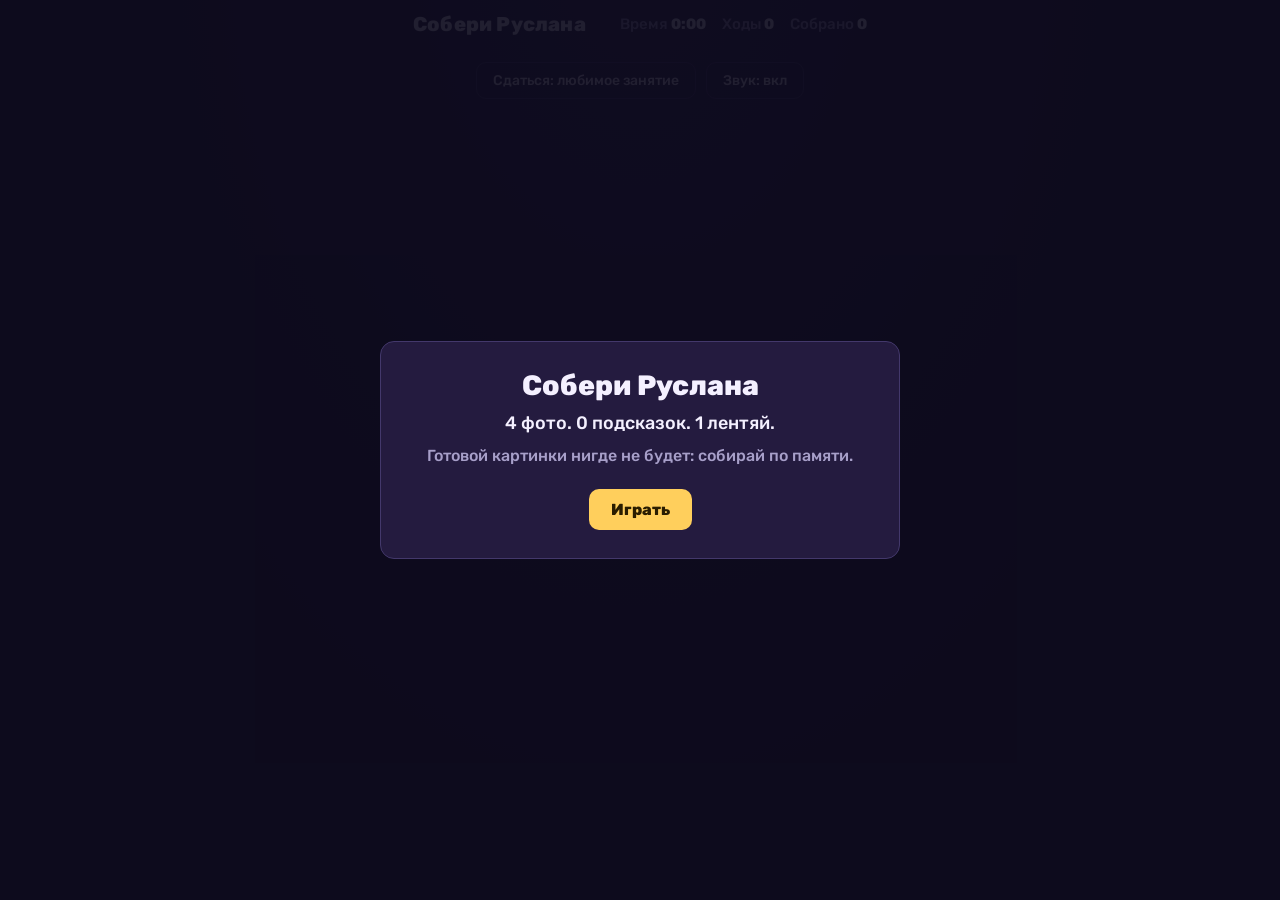
==== index.html @ 2815a975 "Добавлены изображения уровней и основной HTML файл для игры "Собери Руслана"" ====
<!DOCTYPE html>
<html lang="ru">

<head>
  <meta charset="utf-8">
  <meta name="viewport" content="width=device-width,initial-scale=1">
  <title>Собери Руслана</title>
  <link rel="stylesheet" href="https://fonts.googleapis.com/css2?family=Rubik:wght@500;800&display=swap">
  <style>
    :root {
      --bg: #171229;
      --bg2: #2a1f4a;
      --panel: #241b3f;
      --line: #43386b;
      --ink: #f4f0ff;
      --mute: #a79fc9;
      --acc: #ffcf5c;
      --ok: #6ee7b7;
      --bad: #ff7a8a
    }

    * {
      box-sizing: border-box
    }

    html,
    body {
      margin: 0;
      min-height: 100%
    }

    body {
      background: radial-gradient(ellipse at 50% -10%, var(--bg2), var(--bg) 65%) fixed;
      color: var(--ink);
      font-family: Rubik, system-ui, "Segoe UI", sans-serif;
      font-weight: 500;
      -webkit-user-select: none;
      user-select: none;
      overflow-x: hidden
    }

    header {
      display: flex;
      flex-wrap: wrap;
      gap: 6px 18px;
      align-items: center;
      justify-content: center;
      padding: 12px 10px 8px;
      text-align: center
    }

    h1 {
      font-size: 20px;
      font-weight: 800;
      margin: 0;
      letter-spacing: .2px
    }

    .hud {
      display: flex;
      gap: 16px;
      color: var(--mute);
      font-size: 15px
    }

    .hud b {
      color: var(--ink);
      font-weight: 800;
      font-variant-numeric: tabular-nums
    }

    .hud .low {
      color: var(--bad)
    }

    #stage {
      position: relative;
      margin: 6px auto 0
    }

    .board {
      position: absolute;
      left: 0;
      top: 0;
      background-color: #1d1636;
      outline: 2px dashed var(--line);
      outline-offset: 3px;
      border-radius: 2px;
      background-image: linear-gradient(var(--line) 1px, transparent 1px), linear-gradient(90deg, var(--line) 1px, transparent 1px);
      background-size: var(--s) var(--s);
      opacity: .9
    }

    .piece {
      position: absolute;
      width: var(--s);
      height: var(--s);
      touch-action: none;
      cursor: grab;
      z-index: 10;
      box-shadow: 0 2px 7px #0009;
      transition: transform .15s
    }

    .piece.drag {
      cursor: grabbing;
      box-shadow: 0 10px 22px #000b;
      filter: brightness(1.08);
      transition: none
    }

    .piece.locked {
      cursor: default;
      box-shadow: none;
      pointer-events: none;
      z-index: 1
    }

    .piece.flash {
      animation: fl .55s
    }

    @keyframes fl {
      0% {
        filter: brightness(1.9) drop-shadow(0 0 10px var(--ok))
      }

      100% {
        filter: none
      }
    }

    .swap .piece {
      box-shadow: none;
      cursor: pointer;
      transition: left .18s, top .18s, transform .18s
    }

    .piece.sel {
      outline: 3px solid var(--acc);
      outline-offset: -3px;
      z-index: 20
    }

    .controls {
      display: flex;
      flex-wrap: wrap;
      gap: 10px;
      justify-content: center;
      align-items: center;
      padding: 12px 10px 18px
    }

    .tip {
      flex-basis: 100%;
      text-align: center;
      color: var(--mute);
      font-size: 14px
    }

    .btn {
      font: inherit;
      font-weight: 800;
      background: var(--acc);
      color: #2a1d00;
      border: 0;
      border-radius: 10px;
      padding: 11px 22px;
      font-size: 16px;
      cursor: pointer
    }

    .btn:hover {
      filter: brightness(1.08)
    }

    .btn:focus-visible {
      outline: 3px solid var(--ink);
      outline-offset: 2px
    }

    .btn.ghost {
      background: transparent;
      color: var(--ink);
      border: 1px solid var(--line);
      font-weight: 500;
      padding: 9px 16px;
      font-size: 14px
    }

    .btn[hidden] {
      display: none
    }

    .ov {
      position: fixed;
      inset: 0;
      background: #0d0a1ce8;
      display: flex;
      overflow: auto;
      padding: 16px;
      z-index: 1000
    }

    .ov[hidden] {
      display: none
    }

    .card {
      margin: auto;
      max-width: 520px;
      width: 100%;
      background: var(--panel);
      border: 1px solid var(--line);
      border-radius: 14px;
      padding: 28px 24px;
      text-align: center
    }

    .card h2 {
      margin: 0 0 8px;
      font-size: 28px;
      font-weight: 800;
      line-height: 1.15
    }

    .card p {
      margin: 8px 0;
      color: var(--mute);
      line-height: 1.45
    }

    .card .big {
      color: var(--ink);
      font-size: 18px
    }

    .card .btn {
      margin-top: 14px
    }

    .stats {
      display: flex;
      justify-content: center;
      gap: 28px;
      margin: 14px 0 4px;
      color: var(--mute)
    }

    .stats b {
      display: block;
      color: var(--acc);
      font-size: 26px;
      font-weight: 800
    }

    .col {
      display: grid;
      grid-template-columns: 1fr 1fr;
      gap: 6px;
      margin: 14px 0
    }

    .col img {
      width: 100%;
      aspect-ratio: 1;
      object-fit: cover;
      border-radius: 6px
    }

    #quip {
      min-height: 24px;
      color: var(--acc)
    }

    #toast {
      position: fixed;
      left: 50%;
      bottom: 22px;
      transform: translateX(-50%);
      background: var(--acc);
      color: #2a1d00;
      font-weight: 800;
      padding: 10px 18px;
      border-radius: 10px;
      z-index: 1100;
      opacity: 0;
      pointer-events: none;
      transition: opacity .25s;
      max-width: 90vw;
      text-align: center
    }

    #toast.on {
      opacity: 1
    }

    @media (prefers-reduced-motion:reduce) {

      .piece,
      .swap .piece {
        transition: none
      }

      .piece.flash {
        animation: none
      }
    }
  </style>
</head>

<body>
  <header>
    <h1>Собери Руслана</h1>
    <div class="hud">
      <span id="hLv"></span><span>Время <b id="hT">0:00</b></span><span>Ходы <b id="hM">0</b></span><span
        id="hPw">Собрано <b id="hP">0</b></span>
    </div>
  </header>
  <div id="stage"></div>
  <div class="controls">
    <button class="btn ghost" id="bRot" hidden>Повернуть выбранный (R)</button>
    <button class="btn ghost" id="bGive">Сдаться: любимое занятие</button>
    <button class="btn ghost" id="bSnd">Звук: вкл</button>
    <div class="tip" id="tip"></div>
  </div>
  <div class="ov" id="ov">
    <div class="card" id="card"></div>
  </div>
  <div id="toast"></div>

  <script>
    /* ===== НАСТРОЙКИ: имена файлов, размеры сетки, режимы ===== */
    const LEVELS = [
      { src: 'img/level1.jpg', n: 3, mode: 'free', rot: 0, title: 'Разминка для лентяя', sub: 'Тащи кусочки на поле. Даже ты справишься. Наверное.', tip: 'Тащи кусочки к сетке — подходящий встанет на место' },
      { src: 'img/level2.jpg', n: 4, mode: 'free', rot: 0, title: 'Уровень 2', sub: 'Теперь со временем и счётчиком ходов. Руслан уже зевает.', tip: 'Тащи кусочки к сетке — подходящий встанет на место' },
      { src: 'img/level3.jpg', n: 5, mode: 'free', rot: .6, title: 'Кусочки спят', sub: 'Часть кусочков перевёрнута. Клик по кусочку поворачивает его.', tip: 'Клик по кусочку — поворот. Тащи, чтобы переместить' },
      { src: 'img/level4.jpg', n: 6, mode: 'swap', rot: .75, limit: 600, title: 'Финальный босс', sub: 'Сильнее только пара в 8:00. Кусочки меняются местами, часть повёрнута, время ограничено, подсказок нет.', tip: 'Выбери кусочек, затем второй — они поменяются. R — повернуть выбранный' }
    ];
    /* ========================================================== */
    const $ = id => document.getElementById(id);
    const stage = $('stage'), ov = $('ov'), card = $('card');
    let lv = 0, cols, rows, s, bw, bh, th, pieces = [], moves = 0, locked = 0, sel = null, t0 = 0, last = 0, playing = false, z = 10, totT = 0, totM = 0, mute = false, ac, cache = {};
    const rnd = n => Math.floor(Math.random() * n), clamp = (v, a, b) => Math.max(a, Math.min(b, v));
    const fmt = ms => { const t = Math.floor(ms / 1000); return Math.floor(t / 60) + ':' + String(t % 60).padStart(2, '0') };
    const sleep = ms => new Promise(r => setTimeout(r, ms));
    const mod = d => ((d % 360) + 360) % 360;

    function beep(f = 660, d = .09) { if (mute) return; try { ac = ac || new AudioContext(); const o = ac.createOscillator(), g = ac.createGain(); o.type = 'triangle'; o.frequency.value = f; g.gain.setValueAtTime(.14, ac.currentTime); g.gain.exponentialRampToValueAtTime(.001, ac.currentTime + d); o.connect(g); g.connect(ac.destination); o.start(); o.stop(ac.currentTime + d) } catch (e) { } }
    let tt; function toast(m) { const t = $('toast'); t.textContent = m; t.classList.add('on'); clearTimeout(tt); tt = setTimeout(() => t.classList.remove('on'), 3200) }
    function showOv(html) { card.innerHTML = html; ov.hidden = false }
    function hideOv() { ov.hidden = true }

    function loadImg(src) { if (cache[src]) return Promise.resolve(cache[src]); return new Promise((res, rej) => { const i = new Image(); i.onload = () => { cache[src] = i; res(i) }; i.onerror = () => rej(); i.src = src }) }

    async function startLevel(i) {
      lv = i; const L = LEVELS[i]; playing = false;
      showOv('<h2>Руслан ещё не проснулся…</h2><p>Загружаем</p>');
      let img;
      try { img = await loadImg(L.src); await sleep(500) } catch (e) {
        showOv(`<h2>Не нашёл ${L.src}</h2><p>Положи фото с таким именем в одну папку с index.html и нажми кнопку.</p><button class="btn" id="again">Попробовать снова</button>`);
        $('again').onclick = () => startLevel(i); return;
      }
      build(img, L);
      showOv(`<h2>${L.title}</h2><p class="big">${L.sub}</p><p>Сетка ${cols}×${rows}${L.limit ? ', лимит ' + fmt(L.limit * 1000) : ''}</p><button class="btn" id="go">Поехали</button>`);
      $('go').onclick = () => { hideOv(); playing = true; last = performance.now() };
    }

    function build(img, L) {
      stage.innerHTML = ''; pieces = []; moves = 0; locked = 0; sel = null; t0 = 0; z = 10;
      const free = L.mode === 'free', a = img.naturalWidth / img.naturalHeight;
      cols = Math.max(2, Math.round(L.n * Math.sqrt(a))); rows = Math.max(2, Math.round(L.n / Math.sqrt(a)));
      const availW = Math.min(innerWidth - 24, 900), availH = Math.max(260, innerHeight - 190);
      s = Math.floor(Math.max(24, Math.min(availW / cols, availH / (rows * (free ? 1.65 : 1)))));
      bw = cols * s; bh = rows * s; th = free ? Math.round(rows * s * .65) : 0;
      stage.style.cssText = `width:${bw}px;height:${bh + th}px;--s:${s}px`;
      stage.className = free ? '' : 'swap';
      const b = document.createElement('div'); b.className = 'board'; b.style.cssText = `width:${bw}px;height:${bh}px`; stage.appendChild(b);
      // обрезка картинки по центру под пропорции сетки, чтобы кусочки были квадратными
      const g = cols / rows, iw = img.naturalWidth, ih = img.naturalHeight; let sw, sh, sx, sy;
      if (a > g) { sh = ih; sw = ih * g; sx = (iw - sw) / 2; sy = 0 } else { sw = iw; sh = iw / g; sx = 0; sy = (ih - sh) / 2 }
      const px = Math.round(s * Math.min(devicePixelRatio || 1, 2));
      const perm = [...Array(cols * rows).keys()].sort(() => Math.random() - .5);
      for (let r = 0; r < rows; r++)for (let c = 0; c < cols; c++) {
        const cv = document.createElement('canvas'); cv.width = cv.height = px; cv.className = 'piece';
        cv.getContext('2d').drawImage(img, sx + c * sw / cols, sy + r * sh / rows, sw / cols, sh / rows, 0, 0, px, px);
        const id = r * cols + c;
        const p = { id, c, r, el: cv, rot: Math.random() < L.rot ? 90 * (1 + rnd(3)) : 0, locked: false, x: 0, y: 0, idx: perm[id] };
        cv.style.transform = `rotate(${p.rot}deg)`;
        if (free) { p.x = rnd(Math.max(1, bw - s)); p.y = bh + 8 + rnd(Math.max(1, th - s - 8)); cv.addEventListener('pointerdown', e => onDown(e, p)) }
        else { p.x = (p.idx % cols) * s; p.y = Math.floor(p.idx / cols) * s; cv.addEventListener('click', () => onSwap(p)) }
        pos(p); stage.appendChild(cv); pieces.push(p);
      }
      $('bRot').hidden = free; $('tip').textContent = L.tip;
      $('hPw').hidden = !free; hud();
    }
    function pos(p) { p.el.style.left = p.x + 'px'; p.el.style.top = p.y + 'px' }
    function begin() { if (!t0) t0 = performance.now() }

    /* --- свободные кусочки --- */
    function onDown(e, p) {
      if (p.locked || !playing) return; e.preventDefault();
      const el = p.el; el.setPointerCapture(e.pointerId);
      const sr = stage.getBoundingClientRect(), ox = e.clientX - sr.left - p.x, oy = e.clientY - sr.top - p.y, x0 = e.clientX, y0 = e.clientY; let moved = false;
      el.style.zIndex = ++z; el.classList.add('drag');
      const mv = ev => {
        if (Math.abs(ev.clientX - x0) + Math.abs(ev.clientY - y0) > 6) moved = true;
        if (moved) { p.x = clamp(ev.clientX - sr.left - ox, 0, bw - s); p.y = clamp(ev.clientY - sr.top - oy, 0, bh + th - s); pos(p) }
      };
      const up = () => {
        el.removeEventListener('pointermove', mv); el.removeEventListener('pointerup', up); el.removeEventListener('pointercancel', up); el.classList.remove('drag');
        begin(); last = performance.now();
        if (moved) { moves++; trySnap(p) } else if (LEVELS[lv].rot) { turn(p) }
        hud()
      };
      el.addEventListener('pointermove', mv); el.addEventListener('pointerup', up); el.addEventListener('pointercancel', up);
    }
    function turn(p) { p.rot += 90; p.el.style.transform = `rotate(${p.rot}deg)`; moves++; beep(420, .05); if (LEVELS[lv].mode === 'free') trySnap(p); else checkSwapWin() }
    function trySnap(p) {
      if (mod(p.rot) !== 0) return;
      const tx = p.c * s, ty = p.r * s;
      if (Math.hypot(p.x - tx, p.y - ty) < s * .35) {
        p.x = tx; p.y = ty; pos(p); p.locked = true; locked++;
        p.el.classList.add('locked', 'flash'); beep(780 + locked * 8);
        if (locked === pieces.length) win();
      }
    }

    /* --- обмен местами (последний уровень) --- */
    function onSwap(p) {
      if (!playing) return; begin(); last = performance.now();
      if (!sel) { sel = p; p.el.classList.add('sel'); return }
      if (sel === p) { p.el.classList.remove('sel'); sel = null; return }
      [sel.idx, p.idx] = [p.idx, sel.idx];
      for (const q of [sel, p]) { q.x = (q.idx % cols) * s; q.y = Math.floor(q.idx / cols) * s; pos(q) }
      sel.el.classList.remove('sel'); sel = null; moves++; beep(520, .06); hud(); checkSwapWin();
    }
    function rotSel() { if (sel && playing && LEVELS[lv].mode === 'swap') { last = performance.now(); begin(); turn(sel); hud() } }
    function checkSwapWin() { if (pieces.every(p => p.idx === p.id && mod(p.rot) === 0)) win() }

    /* --- ход игры --- */
    function hud() {
      const L = LEVELS[lv], el = t0 ? performance.now() - t0 : 0;
      $('hLv').textContent = 'Уровень ' + (lv + 1) + ' из ' + LEVELS.length;
      const T = $('hT');
      if (L.limit) { const left = Math.max(0, L.limit * 1000 - el); T.textContent = fmt(left); T.className = left < 60000 ? 'low' : '' } else T.textContent = fmt(el);
      $('hM').textContent = moves; $('hP').textContent = locked + '/' + pieces.length;
    }
    setInterval(() => {
      if (!playing) return; const now = performance.now();
      if (t0 && LEVELS[lv].limit && now - t0 >= LEVELS[lv].limit * 1000) { lose(); return }
      if (now - last > 25000) { toast('Руслан бы уже сдался'); last = now }
      hud();
    }, 250);

    function win() {
      if (!playing) return; playing = false;
      const L = LEVELS[lv], el = t0 ? performance.now() - t0 : 0; totT += el; totM += moves;
      [523, 659, 784].forEach((f, i) => setTimeout(() => beep(f, .14), i * 110));
      setTimeout(() => {
        if (lv < LEVELS.length - 1) {
          const fast = el < L.n * L.n * 2000;
          const msg = fast ? 'Подозрительно. Ты точно не Руслан?' : 'Собрал за ' + fmt(el) + '. Руслан бы не начал.';
          showOv(`<h2>Уровень пройден</h2><p class="big">${msg}</p><div class="stats"><span><b>${fmt(el)}</b>время</span><span><b>${moves}</b>ходов</span></div><button class="btn" id="nx">Дальше</button>`);
          $('nx').onclick = () => startLevel(lv + 1);
        } else final();
      }, 700);
    }
    function lose() {
      playing = false; beep(200, .4);
      showOv(`<h2>Время вышло</h2><p class="big">Руслан бы даже не пришёл.</p><button class="btn" id="re">Ещё раз</button>`);
      $('re').onclick = () => startLevel(lv);
    }
    const QUIPS = ['Руслан бы уже уснул на втором кусочке.', 'Зато ты на пару пришёл.', 'Руслан сейчас пишет «я заболел».', 'Это было быстрее, чем Руслан встаёт с кровати.', 'Руслан передаёт: «Я бы тоже мог, но завтра».', 'Пазл собран. Конспект Руслана всё ещё пуст.'];
    function final() {
      showOv(`<h2 id="ft" style="cursor:pointer">Ты собрал Руслана целиком</h2><p class="big">Он бы столько не вытерпел.</p>
  <div class="col">${LEVELS.map(l => `<img src="${l.src}" alt="">`).join('')}</div>
  <div class="stats"><span><b>${fmt(totT)}</b>общее время</span><span><b>${totM}</b>ходов</span></div>
  <p id="quip">&nbsp;</p><button class="btn" id="ag">Сыграть заново</button>`);
      $('ft').onclick = () => { $('quip').textContent = QUIPS[rnd(QUIPS.length)]; beep(600, .06) };
      $('ag').onclick = () => { totT = totM = 0; startLevel(0) };
    }

    /* --- кнопки --- */
    $('bGive').onclick = async () => {
      if (ov.hidden === false) return; toast('Классика. Начинаем сначала.');
      build(cache[LEVELS[lv].src], LEVELS[lv]); playing = true; last = performance.now();
    };
    $('bSnd').onclick = () => { mute = !mute; $('bSnd').textContent = 'Звук: ' + (mute ? 'выкл' : 'вкл') };
    $('bRot').onclick = rotSel;
    addEventListener('keydown', e => { if ((e.key === 'r' || e.key === 'R' || e.key === 'к' || e.key === 'К')) rotSel() });

    /* --- старт --- */
    showOv(`<h2>Собери Руслана</h2><p class="big">4 фото. 0 подсказок. 1 лентяй.</p><p>Готовой картинки нигде не будет: собирай по памяти.</p><button class="btn" id="st">Играть</button>`);
    $('st').onclick = () => startLevel(0);
  </script>
</body>

</html>
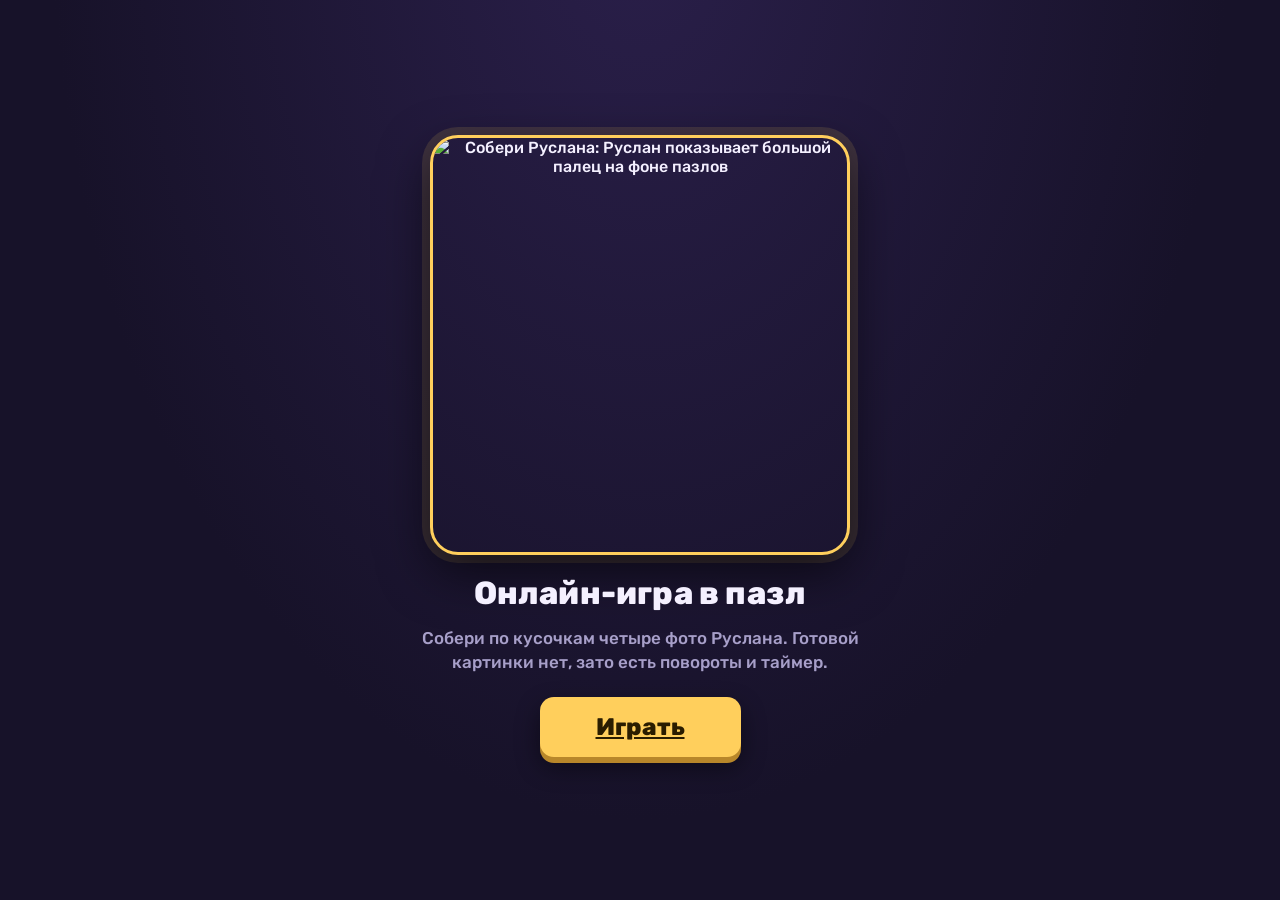
==== commit ca7baeb7: "Добавить файл стилей home.css и обновить index.html для улучшения оформления главной страницы" ====
--- a/index.html
+++ b/index.html
@@ -4,496 +4,23 @@
 <head>
   <meta charset="utf-8">
   <meta name="viewport" content="width=device-width,initial-scale=1">
-  <title>Собери Руслана</title>
+  <title>Собери Руслана: онлайн-игра в пазл</title>
+  <meta name="description" content="Онлайн-игра в пазл: собери по кусочкам четыре фото Руслана. Без подсказок, с поворотами и таймером.">
+  <meta property="og:title" content="Собери Руслана">
+  <meta property="og:description" content="Онлайн-игра в пазл: собери по кусочкам четыре фото Руслана.">
+  <meta property="og:image" content="img/logo.webp">
   <link rel="stylesheet" href="https://fonts.googleapis.com/css2?family=Rubik:wght@500;800&display=swap">
-  <style>
-    :root {
-      --bg: #171229;
-      --bg2: #2a1f4a;
-      --panel: #241b3f;
-      --line: #43386b;
-      --ink: #f4f0ff;
-      --mute: #a79fc9;
-      --acc: #ffcf5c;
-      --ok: #6ee7b7;
-      --bad: #ff7a8a
-    }
-
-    * {
-      box-sizing: border-box
-    }
-
-    html,
-    body {
-      margin: 0;
-      min-height: 100%
-    }
-
-    body {
-      background: radial-gradient(ellipse at 50% -10%, var(--bg2), var(--bg) 65%) fixed;
-      color: var(--ink);
-      font-family: Rubik, system-ui, "Segoe UI", sans-serif;
-      font-weight: 500;
-      -webkit-user-select: none;
-      user-select: none;
-      overflow-x: hidden
-    }
-
-    header {
-      display: flex;
-      flex-wrap: wrap;
-      gap: 6px 18px;
-      align-items: center;
-      justify-content: center;
-      padding: 12px 10px 8px;
-      text-align: center
-    }
-
-    h1 {
-      font-size: 20px;
-      font-weight: 800;
-      margin: 0;
-      letter-spacing: .2px
-    }
-
-    .hud {
-      display: flex;
-      gap: 16px;
-      color: var(--mute);
-      font-size: 15px
-    }
-
-    .hud b {
-      color: var(--ink);
-      font-weight: 800;
-      font-variant-numeric: tabular-nums
-    }
-
-    .hud .low {
-      color: var(--bad)
-    }
-
-    #stage {
-      position: relative;
-      margin: 6px auto 0
-    }
-
-    .board {
-      position: absolute;
-      left: 0;
-      top: 0;
-      background-color: #1d1636;
-      outline: 2px dashed var(--line);
-      outline-offset: 3px;
-      border-radius: 2px;
-      background-image: linear-gradient(var(--line) 1px, transparent 1px), linear-gradient(90deg, var(--line) 1px, transparent 1px);
-      background-size: var(--s) var(--s);
-      opacity: .9
-    }
-
-    .piece {
-      position: absolute;
-      width: var(--s);
-      height: var(--s);
-      touch-action: none;
-      cursor: grab;
-      z-index: 10;
-      box-shadow: 0 2px 7px #0009;
-      transition: transform .15s
-    }
-
-    .piece.drag {
-      cursor: grabbing;
-      box-shadow: 0 10px 22px #000b;
-      filter: brightness(1.08);
-      transition: none
-    }
-
-    .piece.locked {
-      cursor: default;
-      box-shadow: none;
-      pointer-events: none;
-      z-index: 1
-    }
-
-    .piece.flash {
-      animation: fl .55s
-    }
-
-    @keyframes fl {
-      0% {
-        filter: brightness(1.9) drop-shadow(0 0 10px var(--ok))
-      }
-
-      100% {
-        filter: none
-      }
-    }
-
-    .swap .piece {
-      box-shadow: none;
-      cursor: pointer;
-      transition: left .18s, top .18s, transform .18s
-    }
-
-    .piece.sel {
-      outline: 3px solid var(--acc);
-      outline-offset: -3px;
-      z-index: 20
-    }
-
-    .controls {
-      display: flex;
-      flex-wrap: wrap;
-      gap: 10px;
-      justify-content: center;
-      align-items: center;
-      padding: 12px 10px 18px
-    }
-
-    .tip {
-      flex-basis: 100%;
-      text-align: center;
-      color: var(--mute);
-      font-size: 14px
-    }
-
-    .btn {
-      font: inherit;
-      font-weight: 800;
-      background: var(--acc);
-      color: #2a1d00;
-      border: 0;
-      border-radius: 10px;
-      padding: 11px 22px;
-      font-size: 16px;
-      cursor: pointer
-    }
-
-    .btn:hover {
-      filter: brightness(1.08)
-    }
-
-    .btn:focus-visible {
-      outline: 3px solid var(--ink);
-      outline-offset: 2px
-    }
-
-    .btn.ghost {
-      background: transparent;
-      color: var(--ink);
-      border: 1px solid var(--line);
-      font-weight: 500;
-      padding: 9px 16px;
-      font-size: 14px
-    }
-
-    .btn[hidden] {
-      display: none
-    }
-
-    .ov {
-      position: fixed;
-      inset: 0;
-      background: #0d0a1ce8;
-      display: flex;
-      overflow: auto;
-      padding: 16px;
-      z-index: 1000
-    }
-
-    .ov[hidden] {
-      display: none
-    }
-
-    .card {
-      margin: auto;
-      max-width: 520px;
-      width: 100%;
-      background: var(--panel);
-      border: 1px solid var(--line);
-      border-radius: 14px;
-      padding: 28px 24px;
-      text-align: center
-    }
-
-    .card h2 {
-      margin: 0 0 8px;
-      font-size: 28px;
-      font-weight: 800;
-      line-height: 1.15
-    }
-
-    .card p {
-      margin: 8px 0;
-      color: var(--mute);
-      line-height: 1.45
-    }
-
-    .card .big {
-      color: var(--ink);
-      font-size: 18px
-    }
-
-    .card .btn {
-      margin-top: 14px
-    }
-
-    .stats {
-      display: flex;
-      justify-content: center;
-      gap: 28px;
-      margin: 14px 0 4px;
-      color: var(--mute)
-    }
-
-    .stats b {
-      display: block;
-      color: var(--acc);
-      font-size: 26px;
-      font-weight: 800
-    }
-
-    .col {
-      display: grid;
-      grid-template-columns: 1fr 1fr;
-      gap: 6px;
-      margin: 14px 0
-    }
-
-    .col img {
-      width: 100%;
-      aspect-ratio: 1;
-      object-fit: cover;
-      border-radius: 6px
-    }
-
-    #quip {
-      min-height: 24px;
-      color: var(--acc)
-    }
-
-    #toast {
-      position: fixed;
-      left: 50%;
-      bottom: 22px;
-      transform: translateX(-50%);
-      background: var(--acc);
-      color: #2a1d00;
-      font-weight: 800;
-      padding: 10px 18px;
-      border-radius: 10px;
-      z-index: 1100;
-      opacity: 0;
-      pointer-events: none;
-      transition: opacity .25s;
-      max-width: 90vw;
-      text-align: center
-    }
-
-    #toast.on {
-      opacity: 1
-    }
-
-    @media (prefers-reduced-motion:reduce) {
-
-      .piece,
-      .swap .piece {
-        transition: none
-      }
-
-      .piece.flash {
-        animation: none
-      }
-    }
-  </style>
+  <link rel="stylesheet" href="style.css">
+  <link rel="stylesheet" href="home.css">
 </head>
 
 <body>
-  <header>
-    <h1>Собери Руслана</h1>
-    <div class="hud">
-      <span id="hLv"></span><span>Время <b id="hT">0:00</b></span><span>Ходы <b id="hM">0</b></span><span
-        id="hPw">Собрано <b id="hP">0</b></span>
-    </div>
-  </header>
-  <div id="stage"></div>
-  <div class="controls">
-    <button class="btn ghost" id="bRot" hidden>Повернуть выбранный (R)</button>
-    <button class="btn ghost" id="bGive">Сдаться: любимое занятие</button>
-    <button class="btn ghost" id="bSnd">Звук: вкл</button>
-    <div class="tip" id="tip"></div>
-  </div>
-  <div class="ov" id="ov">
-    <div class="card" id="card"></div>
-  </div>
-  <div id="toast"></div>
-
-  <script>
-    /* ===== НАСТРОЙКИ: имена файлов, размеры сетки, режимы ===== */
-    const LEVELS = [
-      { src: 'img/level1.jpg', n: 3, mode: 'free', rot: 0, title: 'Разминка для лентяя', sub: 'Тащи кусочки на поле. Даже ты справишься. Наверное.', tip: 'Тащи кусочки к сетке — подходящий встанет на место' },
-      { src: 'img/level2.jpg', n: 4, mode: 'free', rot: 0, title: 'Уровень 2', sub: 'Теперь со временем и счётчиком ходов. Руслан уже зевает.', tip: 'Тащи кусочки к сетке — подходящий встанет на место' },
-      { src: 'img/level3.jpg', n: 5, mode: 'free', rot: .6, title: 'Кусочки спят', sub: 'Часть кусочков перевёрнута. Клик по кусочку поворачивает его.', tip: 'Клик по кусочку — поворот. Тащи, чтобы переместить' },
-      { src: 'img/level4.jpg', n: 6, mode: 'swap', rot: .75, limit: 600, title: 'Финальный босс', sub: 'Сильнее только пара в 8:00. Кусочки меняются местами, часть повёрнута, время ограничено, подсказок нет.', tip: 'Выбери кусочек, затем второй — они поменяются. R — повернуть выбранный' }
-    ];
-    /* ========================================================== */
-    const $ = id => document.getElementById(id);
-    const stage = $('stage'), ov = $('ov'), card = $('card');
-    let lv = 0, cols, rows, s, bw, bh, th, pieces = [], moves = 0, locked = 0, sel = null, t0 = 0, last = 0, playing = false, z = 10, totT = 0, totM = 0, mute = false, ac, cache = {};
-    const rnd = n => Math.floor(Math.random() * n), clamp = (v, a, b) => Math.max(a, Math.min(b, v));
-    const fmt = ms => { const t = Math.floor(ms / 1000); return Math.floor(t / 60) + ':' + String(t % 60).padStart(2, '0') };
-    const sleep = ms => new Promise(r => setTimeout(r, ms));
-    const mod = d => ((d % 360) + 360) % 360;
-
-    function beep(f = 660, d = .09) { if (mute) return; try { ac = ac || new AudioContext(); const o = ac.createOscillator(), g = ac.createGain(); o.type = 'triangle'; o.frequency.value = f; g.gain.setValueAtTime(.14, ac.currentTime); g.gain.exponentialRampToValueAtTime(.001, ac.currentTime + d); o.connect(g); g.connect(ac.destination); o.start(); o.stop(ac.currentTime + d) } catch (e) { } }
-    let tt; function toast(m) { const t = $('toast'); t.textContent = m; t.classList.add('on'); clearTimeout(tt); tt = setTimeout(() => t.classList.remove('on'), 3200) }
-    function showOv(html) { card.innerHTML = html; ov.hidden = false }
-    function hideOv() { ov.hidden = true }
-
-    function loadImg(src) { if (cache[src]) return Promise.resolve(cache[src]); return new Promise((res, rej) => { const i = new Image(); i.onload = () => { cache[src] = i; res(i) }; i.onerror = () => rej(); i.src = src }) }
-
-    async function startLevel(i) {
-      lv = i; const L = LEVELS[i]; playing = false;
-      showOv('<h2>Руслан ещё не проснулся…</h2><p>Загружаем</p>');
-      let img;
-      try { img = await loadImg(L.src); await sleep(500) } catch (e) {
-        showOv(`<h2>Не нашёл ${L.src}</h2><p>Положи фото с таким именем в одну папку с index.html и нажми кнопку.</p><button class="btn" id="again">Попробовать снова</button>`);
-        $('again').onclick = () => startLevel(i); return;
-      }
-      build(img, L);
-      showOv(`<h2>${L.title}</h2><p class="big">${L.sub}</p><p>Сетка ${cols}×${rows}${L.limit ? ', лимит ' + fmt(L.limit * 1000) : ''}</p><button class="btn" id="go">Поехали</button>`);
-      $('go').onclick = () => { hideOv(); playing = true; last = performance.now() };
-    }
-
-    function build(img, L) {
-      stage.innerHTML = ''; pieces = []; moves = 0; locked = 0; sel = null; t0 = 0; z = 10;
-      const free = L.mode === 'free', a = img.naturalWidth / img.naturalHeight;
-      cols = Math.max(2, Math.round(L.n * Math.sqrt(a))); rows = Math.max(2, Math.round(L.n / Math.sqrt(a)));
-      const availW = Math.min(innerWidth - 24, 900), availH = Math.max(260, innerHeight - 190);
-      s = Math.floor(Math.max(24, Math.min(availW / cols, availH / (rows * (free ? 1.65 : 1)))));
-      bw = cols * s; bh = rows * s; th = free ? Math.round(rows * s * .65) : 0;
-      stage.style.cssText = `width:${bw}px;height:${bh + th}px;--s:${s}px`;
-      stage.className = free ? '' : 'swap';
-      const b = document.createElement('div'); b.className = 'board'; b.style.cssText = `width:${bw}px;height:${bh}px`; stage.appendChild(b);
-      // обрезка картинки по центру под пропорции сетки, чтобы кусочки были квадратными
-      const g = cols / rows, iw = img.naturalWidth, ih = img.naturalHeight; let sw, sh, sx, sy;
-      if (a > g) { sh = ih; sw = ih * g; sx = (iw - sw) / 2; sy = 0 } else { sw = iw; sh = iw / g; sx = 0; sy = (ih - sh) / 2 }
-      const px = Math.round(s * Math.min(devicePixelRatio || 1, 2));
-      const perm = [...Array(cols * rows).keys()].sort(() => Math.random() - .5);
-      for (let r = 0; r < rows; r++)for (let c = 0; c < cols; c++) {
-        const cv = document.createElement('canvas'); cv.width = cv.height = px; cv.className = 'piece';
-        cv.getContext('2d').drawImage(img, sx + c * sw / cols, sy + r * sh / rows, sw / cols, sh / rows, 0, 0, px, px);
-        const id = r * cols + c;
-        const p = { id, c, r, el: cv, rot: Math.random() < L.rot ? 90 * (1 + rnd(3)) : 0, locked: false, x: 0, y: 0, idx: perm[id] };
-        cv.style.transform = `rotate(${p.rot}deg)`;
-        if (free) { p.x = rnd(Math.max(1, bw - s)); p.y = bh + 8 + rnd(Math.max(1, th - s - 8)); cv.addEventListener('pointerdown', e => onDown(e, p)) }
-        else { p.x = (p.idx % cols) * s; p.y = Math.floor(p.idx / cols) * s; cv.addEventListener('click', () => onSwap(p)) }
-        pos(p); stage.appendChild(cv); pieces.push(p);
-      }
-      $('bRot').hidden = free; $('tip').textContent = L.tip;
-      $('hPw').hidden = !free; hud();
-    }
-    function pos(p) { p.el.style.left = p.x + 'px'; p.el.style.top = p.y + 'px' }
-    function begin() { if (!t0) t0 = performance.now() }
-
-    /* --- свободные кусочки --- */
-    function onDown(e, p) {
-      if (p.locked || !playing) return; e.preventDefault();
-      const el = p.el; el.setPointerCapture(e.pointerId);
-      const sr = stage.getBoundingClientRect(), ox = e.clientX - sr.left - p.x, oy = e.clientY - sr.top - p.y, x0 = e.clientX, y0 = e.clientY; let moved = false;
-      el.style.zIndex = ++z; el.classList.add('drag');
-      const mv = ev => {
-        if (Math.abs(ev.clientX - x0) + Math.abs(ev.clientY - y0) > 6) moved = true;
-        if (moved) { p.x = clamp(ev.clientX - sr.left - ox, 0, bw - s); p.y = clamp(ev.clientY - sr.top - oy, 0, bh + th - s); pos(p) }
-      };
-      const up = () => {
-        el.removeEventListener('pointermove', mv); el.removeEventListener('pointerup', up); el.removeEventListener('pointercancel', up); el.classList.remove('drag');
-        begin(); last = performance.now();
-        if (moved) { moves++; trySnap(p) } else if (LEVELS[lv].rot) { turn(p) }
-        hud()
-      };
-      el.addEventListener('pointermove', mv); el.addEventListener('pointerup', up); el.addEventListener('pointercancel', up);
-    }
-    function turn(p) { p.rot += 90; p.el.style.transform = `rotate(${p.rot}deg)`; moves++; beep(420, .05); if (LEVELS[lv].mode === 'free') trySnap(p); else checkSwapWin() }
-    function trySnap(p) {
-      if (mod(p.rot) !== 0) return;
-      const tx = p.c * s, ty = p.r * s;
-      if (Math.hypot(p.x - tx, p.y - ty) < s * .35) {
-        p.x = tx; p.y = ty; pos(p); p.locked = true; locked++;
-        p.el.classList.add('locked', 'flash'); beep(780 + locked * 8);
-        if (locked === pieces.length) win();
-      }
-    }
-
-    /* --- обмен местами (последний уровень) --- */
-    function onSwap(p) {
-      if (!playing) return; begin(); last = performance.now();
-      if (!sel) { sel = p; p.el.classList.add('sel'); return }
-      if (sel === p) { p.el.classList.remove('sel'); sel = null; return }
-      [sel.idx, p.idx] = [p.idx, sel.idx];
-      for (const q of [sel, p]) { q.x = (q.idx % cols) * s; q.y = Math.floor(q.idx / cols) * s; pos(q) }
-      sel.el.classList.remove('sel'); sel = null; moves++; beep(520, .06); hud(); checkSwapWin();
-    }
-    function rotSel() { if (sel && playing && LEVELS[lv].mode === 'swap') { last = performance.now(); begin(); turn(sel); hud() } }
-    function checkSwapWin() { if (pieces.every(p => p.idx === p.id && mod(p.rot) === 0)) win() }
-
-    /* --- ход игры --- */
-    function hud() {
-      const L = LEVELS[lv], el = t0 ? performance.now() - t0 : 0;
-      $('hLv').textContent = 'Уровень ' + (lv + 1) + ' из ' + LEVELS.length;
-      const T = $('hT');
-      if (L.limit) { const left = Math.max(0, L.limit * 1000 - el); T.textContent = fmt(left); T.className = left < 60000 ? 'low' : '' } else T.textContent = fmt(el);
-      $('hM').textContent = moves; $('hP').textContent = locked + '/' + pieces.length;
-    }
-    setInterval(() => {
-      if (!playing) return; const now = performance.now();
-      if (t0 && LEVELS[lv].limit && now - t0 >= LEVELS[lv].limit * 1000) { lose(); return }
-      if (now - last > 25000) { toast('Руслан бы уже сдался'); last = now }
-      hud();
-    }, 250);
-
-    function win() {
-      if (!playing) return; playing = false;
-      const L = LEVELS[lv], el = t0 ? performance.now() - t0 : 0; totT += el; totM += moves;
-      [523, 659, 784].forEach((f, i) => setTimeout(() => beep(f, .14), i * 110));
-      setTimeout(() => {
-        if (lv < LEVELS.length - 1) {
-          const fast = el < L.n * L.n * 2000;
-          const msg = fast ? 'Подозрительно. Ты точно не Руслан?' : 'Собрал за ' + fmt(el) + '. Руслан бы не начал.';
-          showOv(`<h2>Уровень пройден</h2><p class="big">${msg}</p><div class="stats"><span><b>${fmt(el)}</b>время</span><span><b>${moves}</b>ходов</span></div><button class="btn" id="nx">Дальше</button>`);
-          $('nx').onclick = () => startLevel(lv + 1);
-        } else final();
-      }, 700);
-    }
-    function lose() {
-      playing = false; beep(200, .4);
-      showOv(`<h2>Время вышло</h2><p class="big">Руслан бы даже не пришёл.</p><button class="btn" id="re">Ещё раз</button>`);
-      $('re').onclick = () => startLevel(lv);
-    }
-    const QUIPS = ['Руслан бы уже уснул на втором кусочке.', 'Зато ты на пару пришёл.', 'Руслан сейчас пишет «я заболел».', 'Это было быстрее, чем Руслан встаёт с кровати.', 'Руслан передаёт: «Я бы тоже мог, но завтра».', 'Пазл собран. Конспект Руслана всё ещё пуст.'];
-    function final() {
-      showOv(`<h2 id="ft" style="cursor:pointer">Ты собрал Руслана целиком</h2><p class="big">Он бы столько не вытерпел.</p>
-  <div class="col">${LEVELS.map(l => `<img src="${l.src}" alt="">`).join('')}</div>
-  <div class="stats"><span><b>${fmt(totT)}</b>общее время</span><span><b>${totM}</b>ходов</span></div>
-  <p id="quip">&nbsp;</p><button class="btn" id="ag">Сыграть заново</button>`);
-      $('ft').onclick = () => { $('quip').textContent = QUIPS[rnd(QUIPS.length)]; beep(600, .06) };
-      $('ag').onclick = () => { totT = totM = 0; startLevel(0) };
-    }
-
-    /* --- кнопки --- */
-    $('bGive').onclick = async () => {
-      if (ov.hidden === false) return; toast('Классика. Начинаем сначала.');
-      build(cache[LEVELS[lv].src], LEVELS[lv]); playing = true; last = performance.now();
-    };
-    $('bSnd').onclick = () => { mute = !mute; $('bSnd').textContent = 'Звук: ' + (mute ? 'выкл' : 'вкл') };
-    $('bRot').onclick = rotSel;
-    addEventListener('keydown', e => { if ((e.key === 'r' || e.key === 'R' || e.key === 'к' || e.key === 'К')) rotSel() });
-
-    /* --- старт --- */
-    showOv(`<h2>Собери Руслана</h2><p class="big">4 фото. 0 подсказок. 1 лентяй.</p><p>Готовой картинки нигде не будет: собирай по памяти.</p><button class="btn" id="st">Играть</button>`);
-    $('st').onclick = () => startLevel(0);
-  </script>
+  <main class="home">
+    <img class="logo" src="img/logo.webp" width="900" height="900" alt="Собери Руслана: Руслан показывает большой палец на фоне пазлов">
+    <h1>Онлайн-игра в пазл</h1>
+    <p>Собери по кусочкам четыре фото Руслана. Готовой картинки нет, зато есть повороты и таймер.</p>
+    <a class="btn play" href="game.html">Играть</a>
+  </main>
 </body>
 
 </html>
--- a/style.css
+++ b/style.css
@@ -0,0 +1,299 @@
+:root {
+    --bg: #171229;
+    --bg2: #2a1f4a;
+    --panel: #241b3f;
+    --line: #43386b;
+    --ink: #f4f0ff;
+    --mute: #a79fc9;
+    --acc: #ffcf5c;
+    --ok: #6ee7b7;
+    --bad: #ff7a8a
+}
+
+* {
+    box-sizing: border-box
+}
+
+html,
+body {
+    margin: 0;
+    min-height: 100%
+}
+
+body {
+    background: radial-gradient(ellipse at 50% -10%, var(--bg2), var(--bg) 65%) fixed;
+    color: var(--ink);
+    font-family: Rubik, system-ui, "Segoe UI", sans-serif;
+    font-weight: 500;
+    -webkit-user-select: none;
+    user-select: none;
+    overflow-x: hidden
+}
+
+header {
+    display: flex;
+    flex-wrap: wrap;
+    gap: 6px 18px;
+    align-items: center;
+    justify-content: center;
+    padding: 12px 10px 8px;
+    text-align: center
+}
+
+h1 {
+    font-size: 20px;
+    font-weight: 800;
+    margin: 0;
+    letter-spacing: .2px
+}
+
+.hud {
+    display: flex;
+    gap: 16px;
+    color: var(--mute);
+    font-size: 15px
+}
+
+.hud b {
+    color: var(--ink);
+    font-weight: 800;
+    font-variant-numeric: tabular-nums
+}
+
+.hud .low {
+    color: var(--bad)
+}
+
+#stage {
+    position: relative;
+    margin: 6px auto 0
+}
+
+.board {
+    position: absolute;
+    left: 0;
+    top: 0;
+    background-color: #1d1636;
+    outline: 2px dashed var(--line);
+    outline-offset: 3px;
+    border-radius: 2px;
+    background-image: linear-gradient(var(--line) 1px, transparent 1px), linear-gradient(90deg, var(--line) 1px, transparent 1px);
+    background-size: var(--s) var(--s);
+    opacity: .9
+}
+
+.piece {
+    position: absolute;
+    width: var(--s);
+    height: var(--s);
+    touch-action: none;
+    cursor: grab;
+    z-index: 10;
+    box-shadow: 0 2px 7px #0009;
+    transition: transform .15s
+}
+
+.piece.drag {
+    cursor: grabbing;
+    box-shadow: 0 10px 22px #000b;
+    filter: brightness(1.08);
+    transition: none
+}
+
+.piece.locked {
+    cursor: default;
+    box-shadow: none;
+    pointer-events: none;
+    z-index: 1
+}
+
+.piece.flash {
+    animation: fl .55s
+}
+
+@keyframes fl {
+    0% {
+        filter: brightness(1.9) drop-shadow(0 0 10px var(--ok))
+    }
+
+    100% {
+        filter: none
+    }
+}
+
+.swap .piece {
+    box-shadow: none;
+    cursor: pointer;
+    transition: left .18s, top .18s, transform .18s
+}
+
+.piece.sel {
+    outline: 3px solid var(--acc);
+    outline-offset: -3px;
+    z-index: 20
+}
+
+.controls {
+    display: flex;
+    flex-wrap: wrap;
+    gap: 10px;
+    justify-content: center;
+    align-items: center;
+    padding: 12px 10px 18px
+}
+
+.tip {
+    flex-basis: 100%;
+    text-align: center;
+    color: var(--mute);
+    font-size: 14px
+}
+
+.btn {
+    font: inherit;
+    font-weight: 800;
+    background: var(--acc);
+    color: #2a1d00;
+    border: 0;
+    border-radius: 10px;
+    padding: 11px 22px;
+    font-size: 16px;
+    cursor: pointer
+}
+
+.btn:hover {
+    filter: brightness(1.08)
+}
+
+.btn:focus-visible {
+    outline: 3px solid var(--ink);
+    outline-offset: 2px
+}
+
+.btn.ghost {
+    background: transparent;
+    color: var(--ink);
+    border: 1px solid var(--line);
+    font-weight: 500;
+    padding: 9px 16px;
+    font-size: 14px
+}
+
+.btn[hidden] {
+    display: none
+}
+
+.ov {
+    position: fixed;
+    inset: 0;
+    background: #0d0a1ce8;
+    display: flex;
+    overflow: auto;
+    padding: 16px;
+    z-index: 1000
+}
+
+.ov[hidden] {
+    display: none
+}
+
+.card {
+    margin: auto;
+    max-width: 520px;
+    width: 100%;
+    background: var(--panel);
+    border: 1px solid var(--line);
+    border-radius: 14px;
+    padding: 28px 24px;
+    text-align: center
+}
+
+.card h2 {
+    margin: 0 0 8px;
+    font-size: 28px;
+    font-weight: 800;
+    line-height: 1.15
+}
+
+.card p {
+    margin: 8px 0;
+    color: var(--mute);
+    line-height: 1.45
+}
+
+.card .big {
+    color: var(--ink);
+    font-size: 18px
+}
+
+.card .btn {
+    margin-top: 14px
+}
+
+.stats {
+    display: flex;
+    justify-content: center;
+    gap: 28px;
+    margin: 14px 0 4px;
+    color: var(--mute)
+}
+
+.stats b {
+    display: block;
+    color: var(--acc);
+    font-size: 26px;
+    font-weight: 800
+}
+
+.col {
+    display: grid;
+    grid-template-columns: 1fr 1fr;
+    gap: 6px;
+    margin: 14px 0
+}
+
+.col img {
+    width: 100%;
+    aspect-ratio: 1;
+    object-fit: cover;
+    border-radius: 6px
+}
+
+#quip {
+    min-height: 24px;
+    color: var(--acc)
+}
+
+#toast {
+    position: fixed;
+    left: 50%;
+    bottom: 22px;
+    transform: translateX(-50%);
+    background: var(--acc);
+    color: #2a1d00;
+    font-weight: 800;
+    padding: 10px 18px;
+    border-radius: 10px;
+    z-index: 1100;
+    opacity: 0;
+    pointer-events: none;
+    transition: opacity .25s;
+    max-width: 90vw;
+    text-align: center
+}
+
+#toast.on {
+    opacity: 1
+}
+
+@media (prefers-reduced-motion:reduce) {
+
+    .piece,
+    .swap .piece {
+        transition: none
+    }
+
+    .piece.flash {
+        animation: none
+    }
+}
--- a/home.css
+++ b/home.css
@@ -0,0 +1,59 @@
+body { overflow-x: hidden }
+
+.home {
+    min-height: 100vh;
+    min-height: 100svh;
+    display: flex;
+    flex-direction: column;
+    align-items: center;
+    justify-content: center;
+    gap: 14px;
+    padding: 20px 16px 28px;
+    text-align: center
+}
+
+.logo {
+    width: min(88vw, 420px, 48svh);
+    height: auto;
+    aspect-ratio: 1;
+    border-radius: 28px;
+    border: 3px solid var(--acc);
+    box-shadow: 0 18px 50px #0009, 0 0 0 8px #ffcf5c22;
+    margin-bottom: 6px
+}
+
+.home h1 {
+    font-size: clamp(24px, 5vw, 32px);
+    line-height: 1.15
+}
+
+.home p {
+    margin: 0;
+    max-width: 30em;
+    color: var(--mute);
+    font-size: 17px;
+    line-height: 1.45
+}
+
+.btn.play {
+    margin-top: 8px;
+    padding: 16px 56px;
+    font-size: 24px;
+    border-radius: 14px;
+    box-shadow: 0 6px 0 #b8872a, 0 10px 24px #0007;
+    transition: transform .12s, box-shadow .12s
+}
+
+.btn.play:hover {
+    transform: translateY(2px);
+    box-shadow: 0 4px 0 #b8872a, 0 8px 20px #0007
+}
+
+.btn.play:active {
+    transform: translateY(6px);
+    box-shadow: 0 0 0 #b8872a
+}
+
+@media (prefers-reduced-motion:reduce) {
+    .btn.play { transition: none }
+}
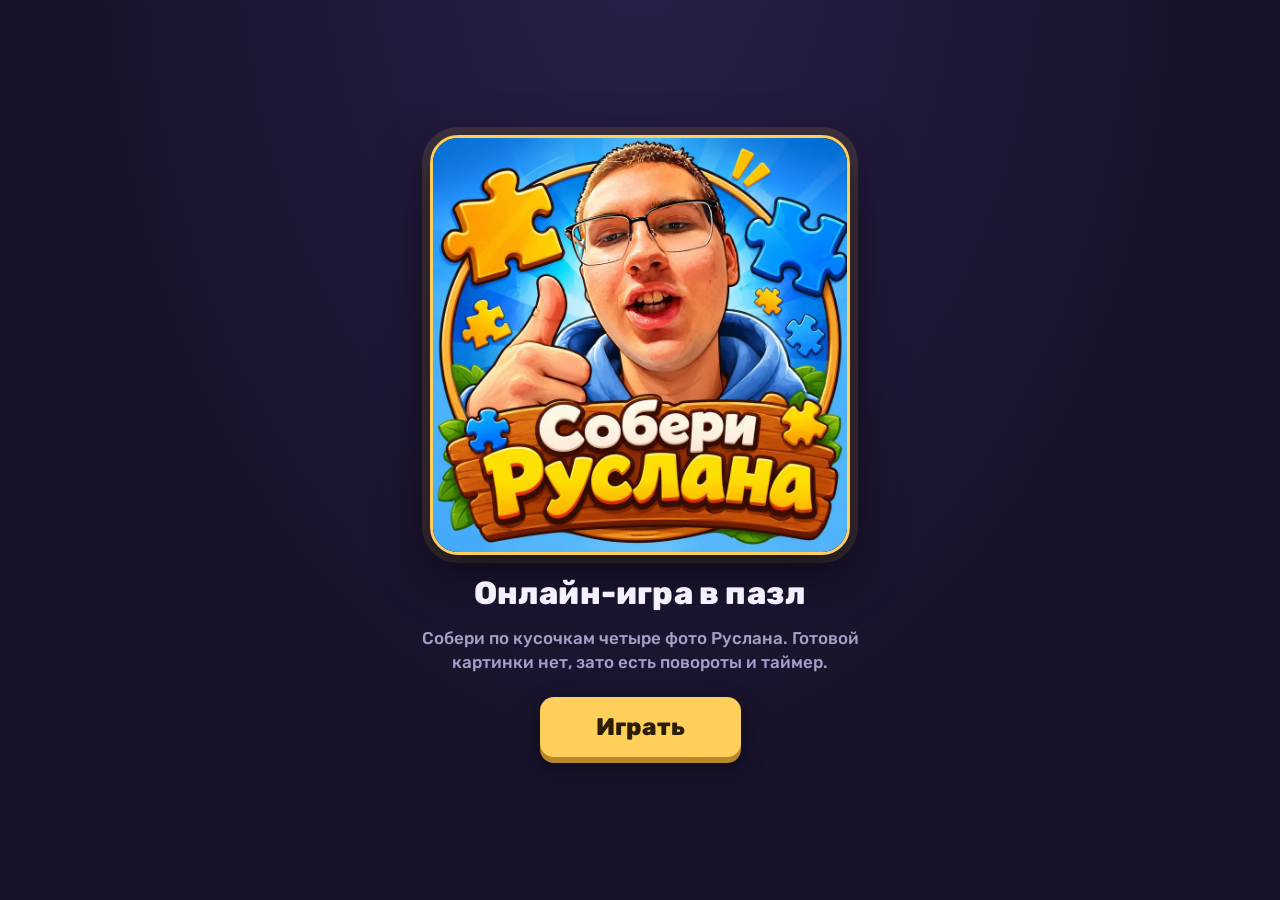
==== commit b139e92a: "Обновить ссылки на стили в game.html и index.html, переименовать файл стилей style.css" ====
--- a/index.html
+++ b/index.html
@@ -10,7 +10,7 @@
   <meta property="og:description" content="Онлайн-игра в пазл: собери по кусочкам четыре фото Руслана.">
   <meta property="og:image" content="img/logo.webp">
   <link rel="stylesheet" href="https://fonts.googleapis.com/css2?family=Rubik:wght@500;800&display=swap">
-  <link rel="stylesheet" href="style.css">
+  <link rel="stylesheet" href="main.css">
   <link rel="stylesheet" href="home.css">
 </head>
 
--- a/main.css
+++ b/main.css
@@ -0,0 +1,304 @@
+:root {
+    --bg: #171229;
+    --bg2: #2a1f4a;
+    --panel: #241b3f;
+    --line: #43386b;
+    --ink: #f4f0ff;
+    --mute: #a79fc9;
+    --acc: #ffcf5c;
+    --ok: #6ee7b7;
+    --bad: #ff7a8a
+}
+
+* {
+    box-sizing: border-box
+}
+
+html,
+body {
+    margin: 0;
+    min-height: 100%
+}
+
+body {
+    background: radial-gradient(ellipse at 50% -10%, var(--bg2), var(--bg) 65%) fixed;
+    color: var(--ink);
+    font-family: Rubik, system-ui, "Segoe UI", sans-serif;
+    font-weight: 500;
+    -webkit-user-select: none;
+    user-select: none;
+    overflow-x: hidden
+}
+
+header {
+    display: flex;
+    flex-wrap: wrap;
+    gap: 6px 18px;
+    align-items: center;
+    justify-content: center;
+    padding: 12px 10px 8px;
+    text-align: center
+}
+
+h1 {
+    font-size: 20px;
+    font-weight: 800;
+    margin: 0;
+    letter-spacing: .2px
+}
+
+.hud {
+    display: flex;
+    gap: 16px;
+    color: var(--mute);
+    font-size: 15px
+}
+
+.hud b {
+    color: var(--ink);
+    font-weight: 800;
+    font-variant-numeric: tabular-nums
+}
+
+.hud .low {
+    color: var(--bad)
+}
+
+#stage {
+    position: relative;
+    margin: 6px auto 0
+}
+
+.board {
+    position: absolute;
+    left: 0;
+    top: 0;
+    background-color: #1d1636;
+    outline: 2px dashed var(--line);
+    outline-offset: 3px;
+    border-radius: 2px;
+    background-image: linear-gradient(var(--line) 1px, transparent 1px), linear-gradient(90deg, var(--line) 1px, transparent 1px);
+    background-size: var(--s) var(--s);
+    opacity: .9
+}
+
+.piece {
+    position: absolute;
+    width: var(--s);
+    height: var(--s);
+    touch-action: none;
+    cursor: grab;
+    z-index: 10;
+    box-shadow: 0 2px 7px #0009;
+    transition: transform .15s
+}
+
+.piece.drag {
+    cursor: grabbing;
+    box-shadow: 0 10px 22px #000b;
+    filter: brightness(1.08);
+    transition: none
+}
+
+.piece.locked {
+    cursor: default;
+    box-shadow: none;
+    pointer-events: none;
+    z-index: 1
+}
+
+.piece.flash {
+    animation: fl .55s
+}
+
+@keyframes fl {
+    0% {
+        filter: brightness(1.9) drop-shadow(0 0 10px var(--ok))
+    }
+
+    100% {
+        filter: none
+    }
+}
+
+.swap .piece {
+    box-shadow: none;
+    cursor: pointer;
+    transition: left .18s, top .18s, transform .18s
+}
+
+.piece.sel {
+    outline: 3px solid var(--acc);
+    outline-offset: -3px;
+    z-index: 20
+}
+
+.controls {
+    display: flex;
+    flex-wrap: wrap;
+    gap: 10px;
+    justify-content: center;
+    align-items: center;
+    padding: 12px 10px 18px
+}
+
+.tip {
+    flex-basis: 100%;
+    text-align: center;
+    color: var(--mute);
+    font-size: 14px
+}
+
+.btn {
+    font: inherit;
+    font-weight: 800;
+    background: var(--acc);
+    color: #2a1d00;
+    border: 0;
+    border-radius: 10px;
+    padding: 11px 22px;
+    font-size: 16px;
+    cursor: pointer
+}
+
+.btn:hover {
+    filter: brightness(1.08)
+}
+
+.btn:focus-visible {
+    outline: 3px solid var(--ink);
+    outline-offset: 2px
+}
+
+.btn.ghost {
+    background: transparent;
+    color: var(--ink);
+    border: 1px solid var(--line);
+    font-weight: 500;
+    padding: 9px 16px;
+    font-size: 14px
+}
+
+.btn[hidden] {
+    display: none
+}
+
+.ov {
+    position: fixed;
+    inset: 0;
+    background: #0d0a1ce8;
+    display: flex;
+    overflow: auto;
+    padding: 16px;
+    z-index: 1000
+}
+
+.ov[hidden] {
+    display: none
+}
+
+.card {
+    margin: auto;
+    max-width: 520px;
+    width: 100%;
+    background: var(--panel);
+    border: 1px solid var(--line);
+    border-radius: 14px;
+    padding: 28px 24px;
+    text-align: center
+}
+
+.card h2 {
+    margin: 0 0 8px;
+    font-size: 28px;
+    font-weight: 800;
+    line-height: 1.15
+}
+
+.card p {
+    margin: 8px 0;
+    color: var(--mute);
+    line-height: 1.45
+}
+
+.card .big {
+    color: var(--ink);
+    font-size: 18px
+}
+
+.card .btn {
+    margin-top: 14px
+}
+
+.stats {
+    display: flex;
+    justify-content: center;
+    gap: 28px;
+    margin: 14px 0 4px;
+    color: var(--mute)
+}
+
+.stats b {
+    display: block;
+    color: var(--acc);
+    font-size: 26px;
+    font-weight: 800
+}
+
+.col {
+    display: grid;
+    grid-template-columns: 1fr 1fr;
+    gap: 6px;
+    margin: 14px 0
+}
+
+.col img {
+    width: 100%;
+    aspect-ratio: 1;
+    object-fit: cover;
+    border-radius: 6px
+}
+
+#quip {
+    min-height: 24px;
+    color: var(--acc)
+}
+
+#toast {
+    position: fixed;
+    left: 50%;
+    bottom: 22px;
+    transform: translateX(-50%);
+    background: var(--acc);
+    color: #2a1d00;
+    font-weight: 800;
+    padding: 10px 18px;
+    border-radius: 10px;
+    z-index: 1100;
+    opacity: 0;
+    pointer-events: none;
+    transition: opacity .25s;
+    max-width: 90vw;
+    text-align: center
+}
+
+#toast.on {
+    opacity: 1
+}
+
+@media (prefers-reduced-motion:reduce) {
+
+    .piece,
+    .swap .piece {
+        transition: none
+    }
+
+    .piece.flash {
+        animation: none
+    }
+}
+
+a.btn {
+    display: inline-block;
+    text-decoration: none
+}
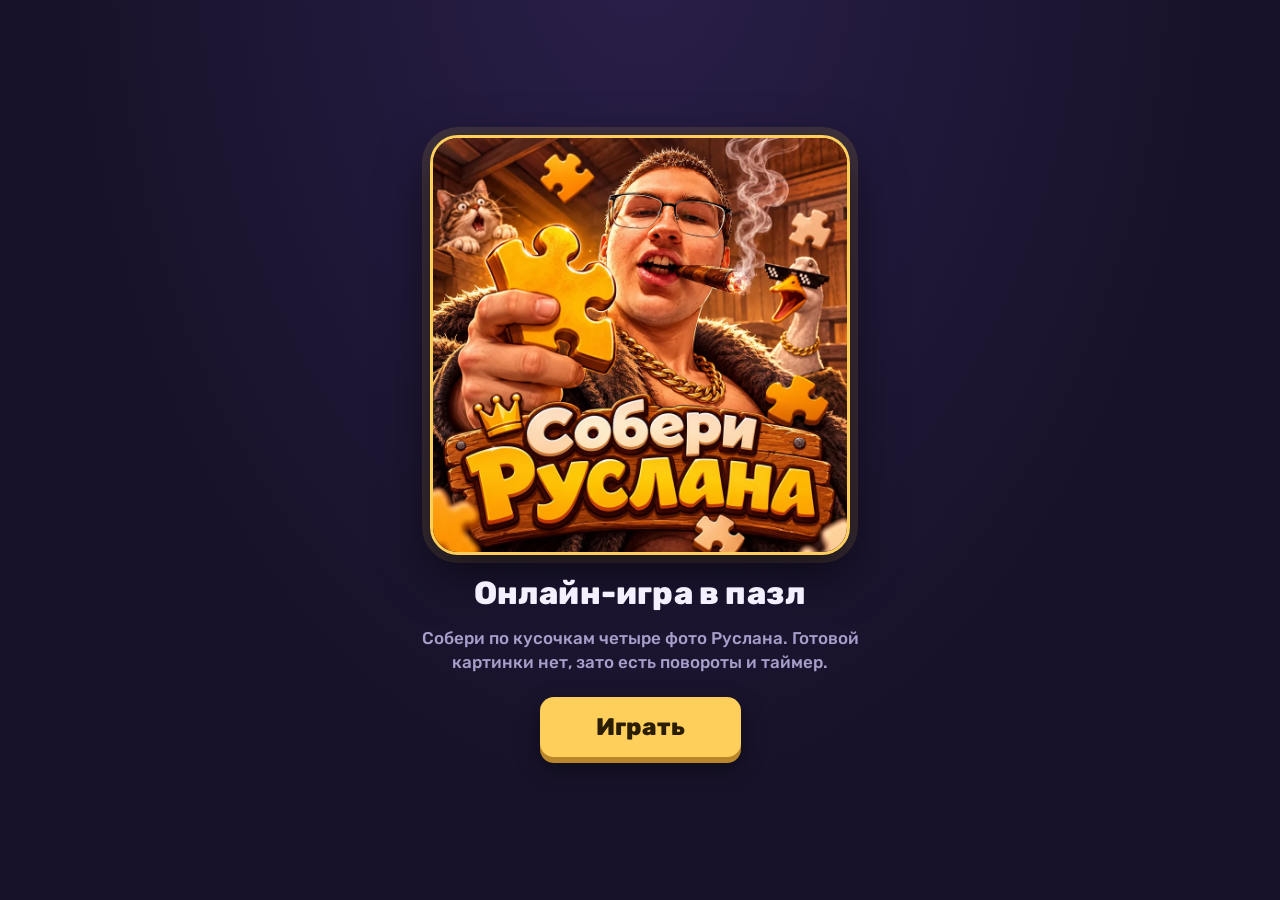
==== commit 660702c1: "Обновить иконку сайта на favicon.ico для улучшения визуального оформления" ====
--- a/index.html
+++ b/index.html
@@ -9,9 +9,10 @@
   <meta property="og:title" content="Собери Руслана">
   <meta property="og:description" content="Онлайн-игра в пазл: собери по кусочкам четыре фото Руслана.">
   <meta property="og:image" content="img/logo.webp">
+  <link rel="icon" href="img/favicon.ico" type="image/x-icon">
   <link rel="stylesheet" href="https://fonts.googleapis.com/css2?family=Rubik:wght@500;800&display=swap">
-  <link rel="stylesheet" href="main.css">
-  <link rel="stylesheet" href="home.css">
+  <link rel="stylesheet" href="css/main.css">
+  <link rel="stylesheet" href="css/home.css">
 </head>
 
 <body>
--- a/css/main.css
+++ b/css/main.css
@@ -0,0 +1,304 @@
+:root {
+    --bg: #171229;
+    --bg2: #2a1f4a;
+    --panel: #241b3f;
+    --line: #43386b;
+    --ink: #f4f0ff;
+    --mute: #a79fc9;
+    --acc: #ffcf5c;
+    --ok: #6ee7b7;
+    --bad: #ff7a8a
+}
+
+* {
+    box-sizing: border-box
+}
+
+html,
+body {
+    margin: 0;
+    min-height: 100%
+}
+
+body {
+    background: radial-gradient(ellipse at 50% -10%, var(--bg2), var(--bg) 65%) fixed;
+    color: var(--ink);
+    font-family: Rubik, system-ui, "Segoe UI", sans-serif;
+    font-weight: 500;
+    -webkit-user-select: none;
+    user-select: none;
+    overflow-x: hidden
+}
+
+header {
+    display: flex;
+    flex-wrap: wrap;
+    gap: 6px 18px;
+    align-items: center;
+    justify-content: center;
+    padding: 12px 10px 8px;
+    text-align: center
+}
+
+h1 {
+    font-size: 20px;
+    font-weight: 800;
+    margin: 0;
+    letter-spacing: .2px
+}
+
+.hud {
+    display: flex;
+    gap: 16px;
+    color: var(--mute);
+    font-size: 15px
+}
+
+.hud b {
+    color: var(--ink);
+    font-weight: 800;
+    font-variant-numeric: tabular-nums
+}
+
+.hud .low {
+    color: var(--bad)
+}
+
+#stage {
+    position: relative;
+    margin: 6px auto 0
+}
+
+.board {
+    position: absolute;
+    left: 0;
+    top: 0;
+    background-color: #1d1636;
+    outline: 2px dashed var(--line);
+    outline-offset: 3px;
+    border-radius: 2px;
+    background-image: linear-gradient(var(--line) 1px, transparent 1px), linear-gradient(90deg, var(--line) 1px, transparent 1px);
+    background-size: var(--s) var(--s);
+    opacity: .9
+}
+
+.piece {
+    position: absolute;
+    width: var(--s);
+    height: var(--s);
+    touch-action: none;
+    cursor: grab;
+    z-index: 10;
+    box-shadow: 0 2px 7px #0009;
+    transition: transform .15s
+}
+
+.piece.drag {
+    cursor: grabbing;
+    box-shadow: 0 10px 22px #000b;
+    filter: brightness(1.08);
+    transition: none
+}
+
+.piece.locked {
+    cursor: default;
+    box-shadow: none;
+    pointer-events: none;
+    z-index: 1
+}
+
+.piece.flash {
+    animation: fl .55s
+}
+
+@keyframes fl {
+    0% {
+        filter: brightness(1.9) drop-shadow(0 0 10px var(--ok))
+    }
+
+    100% {
+        filter: none
+    }
+}
+
+.swap .piece {
+    box-shadow: none;
+    cursor: pointer;
+    transition: left .18s, top .18s, transform .18s
+}
+
+.piece.sel {
+    outline: 3px solid var(--acc);
+    outline-offset: -3px;
+    z-index: 20
+}
+
+.controls {
+    display: flex;
+    flex-wrap: wrap;
+    gap: 10px;
+    justify-content: center;
+    align-items: center;
+    padding: 12px 10px 18px
+}
+
+.tip {
+    flex-basis: 100%;
+    text-align: center;
+    color: var(--mute);
+    font-size: 14px
+}
+
+.btn {
+    font: inherit;
+    font-weight: 800;
+    background: var(--acc);
+    color: #2a1d00;
+    border: 0;
+    border-radius: 10px;
+    padding: 11px 22px;
+    font-size: 16px;
+    cursor: pointer
+}
+
+.btn:hover {
+    filter: brightness(1.08)
+}
+
+.btn:focus-visible {
+    outline: 3px solid var(--ink);
+    outline-offset: 2px
+}
+
+.btn.ghost {
+    background: transparent;
+    color: var(--ink);
+    border: 1px solid var(--line);
+    font-weight: 500;
+    padding: 9px 16px;
+    font-size: 14px
+}
+
+.btn[hidden] {
+    display: none
+}
+
+.ov {
+    position: fixed;
+    inset: 0;
+    background: #0d0a1ce8;
+    display: flex;
+    overflow: auto;
+    padding: 16px;
+    z-index: 1000
+}
+
+.ov[hidden] {
+    display: none
+}
+
+.card {
+    margin: auto;
+    max-width: 520px;
+    width: 100%;
+    background: var(--panel);
+    border: 1px solid var(--line);
+    border-radius: 14px;
+    padding: 28px 24px;
+    text-align: center
+}
+
+.card h2 {
+    margin: 0 0 8px;
+    font-size: 28px;
+    font-weight: 800;
+    line-height: 1.15
+}
+
+.card p {
+    margin: 8px 0;
+    color: var(--mute);
+    line-height: 1.45
+}
+
+.card .big {
+    color: var(--ink);
+    font-size: 18px
+}
+
+.card .btn {
+    margin-top: 14px
+}
+
+.stats {
+    display: flex;
+    justify-content: center;
+    gap: 28px;
+    margin: 14px 0 4px;
+    color: var(--mute)
+}
+
+.stats b {
+    display: block;
+    color: var(--acc);
+    font-size: 26px;
+    font-weight: 800
+}
+
+.col {
+    display: grid;
+    grid-template-columns: 1fr 1fr;
+    gap: 6px;
+    margin: 14px 0
+}
+
+.col img {
+    width: 100%;
+    aspect-ratio: 1;
+    object-fit: cover;
+    border-radius: 6px
+}
+
+#quip {
+    min-height: 24px;
+    color: var(--acc)
+}
+
+#toast {
+    position: fixed;
+    left: 50%;
+    bottom: 22px;
+    transform: translateX(-50%);
+    background: var(--acc);
+    color: #2a1d00;
+    font-weight: 800;
+    padding: 10px 18px;
+    border-radius: 10px;
+    z-index: 1100;
+    opacity: 0;
+    pointer-events: none;
+    transition: opacity .25s;
+    max-width: 90vw;
+    text-align: center
+}
+
+#toast.on {
+    opacity: 1
+}
+
+@media (prefers-reduced-motion:reduce) {
+
+    .piece,
+    .swap .piece {
+        transition: none
+    }
+
+    .piece.flash {
+        animation: none
+    }
+}
+
+a.btn {
+    display: inline-block;
+    text-decoration: none
+}
--- a/css/home.css
+++ b/css/home.css
@@ -0,0 +1,59 @@
+body { overflow-x: hidden }
+
+.home {
+    min-height: 100vh;
+    min-height: 100svh;
+    display: flex;
+    flex-direction: column;
+    align-items: center;
+    justify-content: center;
+    gap: 14px;
+    padding: 20px 16px 28px;
+    text-align: center
+}
+
+.logo {
+    width: min(88vw, 420px, 48svh);
+    height: auto;
+    aspect-ratio: 1;
+    border-radius: 28px;
+    border: 3px solid var(--acc);
+    box-shadow: 0 18px 50px #0009, 0 0 0 8px #ffcf5c22;
+    margin-bottom: 6px
+}
+
+.home h1 {
+    font-size: clamp(24px, 5vw, 32px);
+    line-height: 1.15
+}
+
+.home p {
+    margin: 0;
+    max-width: 30em;
+    color: var(--mute);
+    font-size: 17px;
+    line-height: 1.45
+}
+
+.btn.play {
+    margin-top: 8px;
+    padding: 16px 56px;
+    font-size: 24px;
+    border-radius: 14px;
+    box-shadow: 0 6px 0 #b8872a, 0 10px 24px #0007;
+    transition: transform .12s, box-shadow .12s
+}
+
+.btn.play:hover {
+    transform: translateY(2px);
+    box-shadow: 0 4px 0 #b8872a, 0 8px 20px #0007
+}
+
+.btn.play:active {
+    transform: translateY(6px);
+    box-shadow: 0 0 0 #b8872a
+}
+
+@media (prefers-reduced-motion:reduce) {
+    .btn.play { transition: none }
+}
